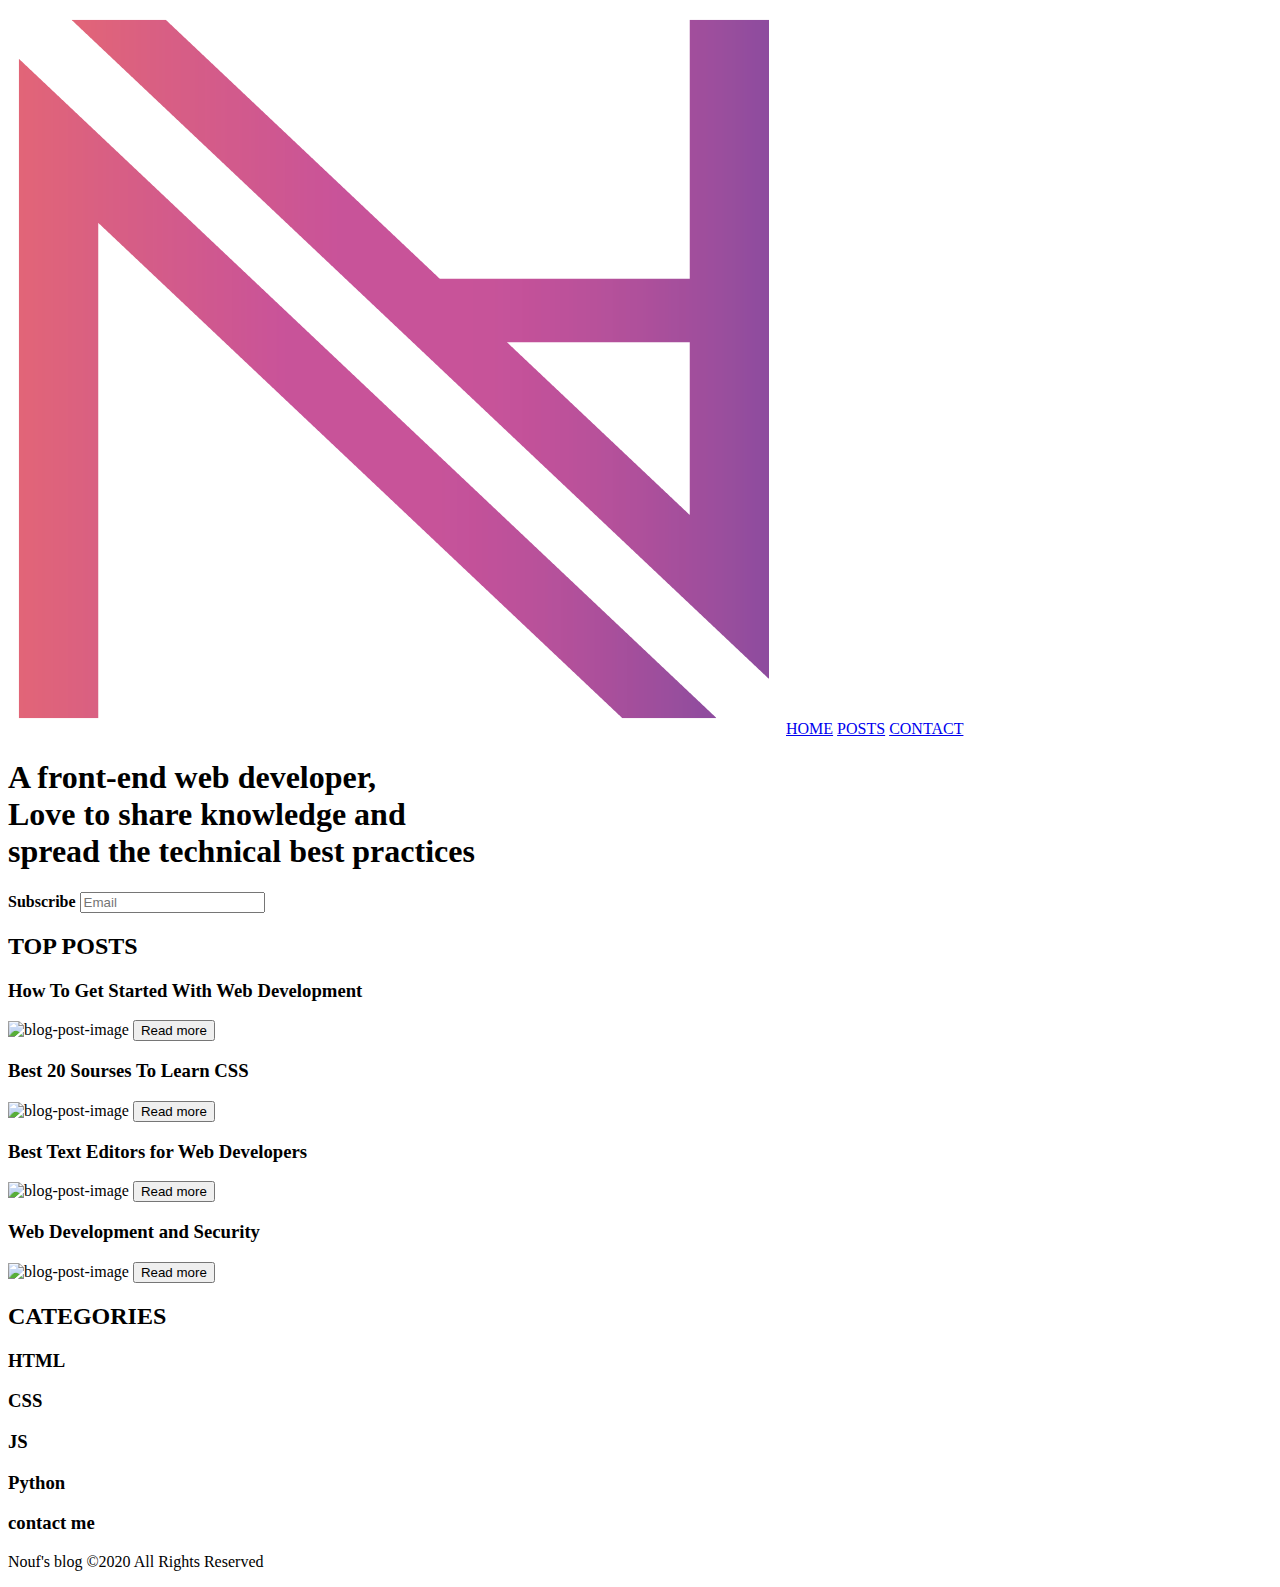
==== index.html @ 190d4fa6 "First commit" ====
<!DOCTYPE html>
<html lang="en">

<head>
    <meta charset="UTF-8">
    <meta name="viewport" content="width=device-width, initial-scale=1.0">
    <title>Nouf's Blog</title>
    <link rel="icon" href="/images/logo.png">
    <!-- CSS files -->
    <link rel="stylesheet" href="css/blog-style.css">
    <!-- google fonts -->
    <link rel="preconnect" href="https://fonts.gstatic.com">
    <link href="https://fonts.googleapis.com/css2?family=Open+Sans:ital,wght@0,400;1,300&display=swap" rel="stylesheet">
    <!-- font awesome -->
    <link rel="stylesheet" href="https://cdnjs.cloudflare.com/ajax/libs/font-awesome/5.15.1/css/all.min.css"
        integrity="sha512-+4zCK9k+qNFUR5X+cKL9EIR+ZOhtIloNl9GIKS57V1MyNsYpYcUrUeQc9vNfzsWfV28IaLL3i96P9sdNyeRssA=="
        crossorigin="anonymous" />
</head>

<body>
    <section class="blog-grid-container">
        <!-- navigation bar -->
        <nav class="blog-nav">
            <img src="images/logo.png" alt="blog-logo">
            <a href="#">HOME</a>
            <a href="#blog-content">POSTS</a>
            <a href="#footer">CONTACT</a>
        </nav>
        <!-- header -->
        <header class="blog-header">
            <section class="blog-header__content">
                <h1>A front-end web developer, <br> Love to share knowledge and <br> spread the technical best practices
                </h1>
            </section>
            <section class="blog-header__subscribe">
                <b>
                    Subscribe
                </b>
                <input type="email" name="email" id="subscribe-email" placeholder="Email">
            </section>
        </header>
        <!-- content -->
        <section class="blog-content-row">
            <h2 class="blog-content__title">TOP POSTS</h2>
            <main class="blog-content" id="blog-content">
                <section class="blog-content__card">
                    <h3 class="blog-card__title">How To Get Started With Web Development
                    </h3>
                    <img src="https://www.vapulus.com/ar/wp-content/uploads/2019/01/%D9%85%D8%B7%D9%88%D8%B1-%D8%A7%D9%84%D9%88%D9%8A%D8%A8.jpg"
                        alt="blog-post-image">
                    <button class="blog-content__btn" onclick="location.href ='blog-post1.html';">Read more</button>
                </section>
                <section class="blog-content__card">
                    <h3 class="blog-card__title">Best 20 Sourses To Learn CSS</h3>
                    <img src="https://cdn.mos.cms.futurecdn.net/mexHbiWUEpMnLt4Ji8b2TR-1200-80.jpg"
                        alt="blog-post-image">
                    <button class="blog-content__btn" onclick="location.href ='blog-post1.html';">Read more</button>
                </section>
                <section class="blog-content__card">
                    <h3 class="blog-card__title">Best Text Editors for Web Developers</h3>
                    <img src="https://kinsta.com/wp-content/uploads/2019/01/best-text-editors.png"
                        alt="blog-post-image">
                    <button class="blog-content__btn" onclick="location.href ='blog-post1.html';">Read more</button>
                </section>
                <section class="blog-content__card">
                    <h3 class="blog-card__title">Web Development and Security</h3>
                    <img src="https://gbksoft.com/blog/wp-content/uploads/2018/01/2-984x555.jpg" alt="blog-post-image">
                    <button class="blog-content__btn" onclick="location.href ='blog-post1.html';">Read more</button>
                </section>
            </main>
        </section>
        <!-- categories -->
        <section class="blog-categories-row">
            <h2 class="blog-categories__title">CATEGORIES</h2>
            <section class="blog-categories">
                <section class="blog-categories-section">
                    <h3>HTML</h3>
                    <section class="categories-section-logo">
                        <i class="fas fa-code"></i>
                    </section>
                </section>
                <section class="blog-categories-section">
                    <h3>CSS</h3>
                    <section class="categories-section-logo">
                        <i class="fab fa-css3"></i>
                    </section>
                </section>
                <section class="blog-categories-section">
                    <h3>JS</h3>
                    <section class="categories-section-logo">
                        <i class="fab fa-node-js"></i>
                    </section>
                </section>
                <section class="blog-categories-section">
                    <h3>Python</h3>
                    <section class="categories-section-logo">
                        <i class="fab fa-python"></i>
                    </section>
                </section>
            </section>
        </section>

        <!-- footer -->
        <footer class="blog-footer" id="footer">
            <h3>contact me</h3>
            <i class="fab fa-twitter"></i>
            <i class="fab fa-instagram"></i>
            <i class="fas fa-envelope"></i>
            <p>Nouf's blog ©2020 All Rights Reserved</p>
        </footer>
    </section>
</body>

</html>
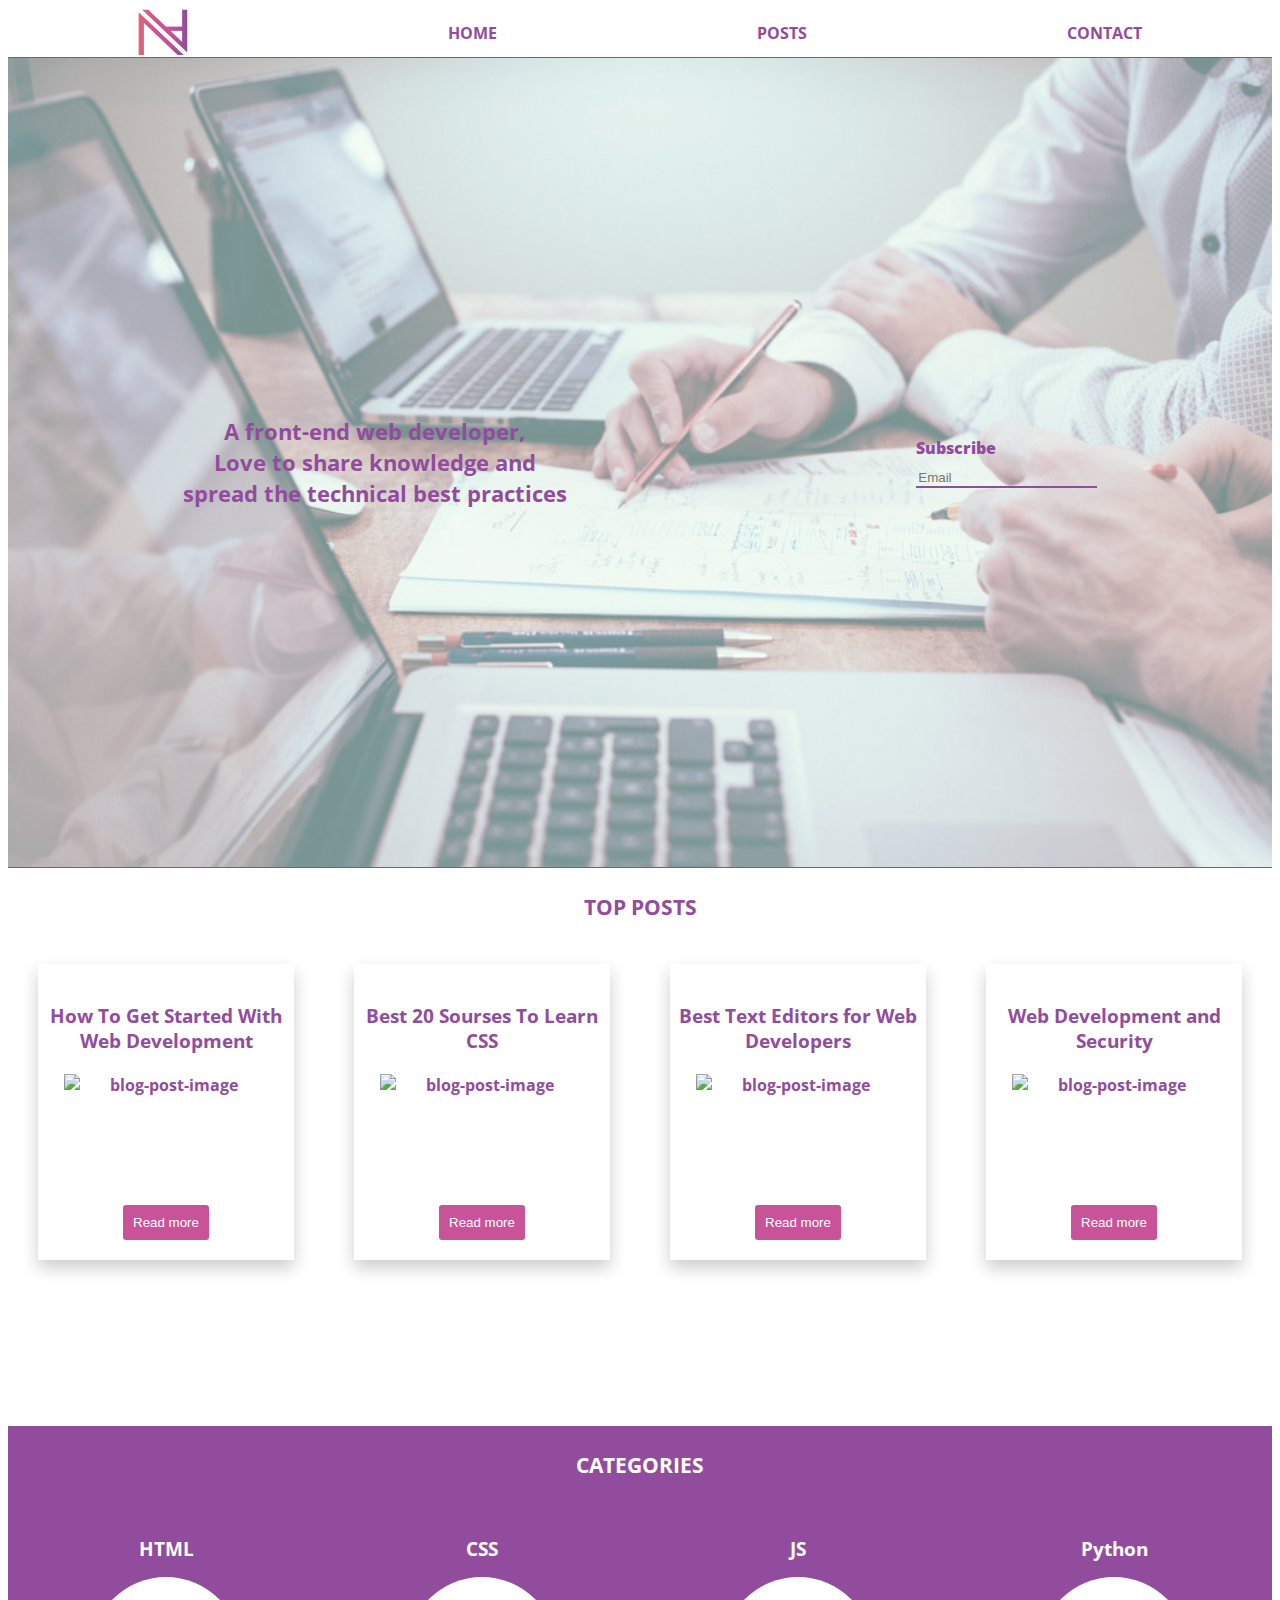
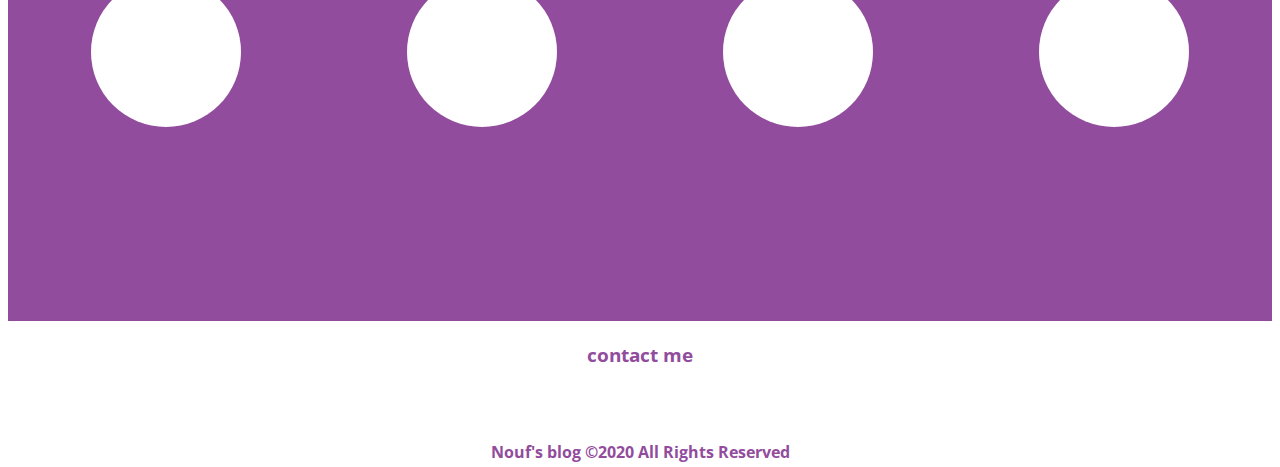
==== commit 937dd7af: "second commit" ====
--- a/index.html
+++ b/index.html
@@ -5,9 +5,9 @@
     <meta charset="UTF-8">
     <meta name="viewport" content="width=device-width, initial-scale=1.0">
     <title>Nouf's Blog</title>
-    <link rel="icon" href="/images/logo.png">
+    <link rel="icon" href="images/logo.png">
     <!-- CSS files -->
-    <link rel="stylesheet" href="css/blog-style.css">
+    <link rel="stylesheet" href="blog-style.css">
     <!-- google fonts -->
     <link rel="preconnect" href="https://fonts.gstatic.com">
     <link href="https://fonts.googleapis.com/css2?family=Open+Sans:ital,wght@0,400;1,300&display=swap" rel="stylesheet">
--- a/blog-style.css
+++ b/blog-style.css
@@ -0,0 +1,556 @@
+@import 'css/base.css';
+@import 'css/reset.css';
+@import 'css/normalize.css';
+
+
+body{
+    font-family: 'Open Sans', sans-serif;
+}
+/* grid-container */
+.blog-grid-container{
+    display: grid;
+    grid-template-rows: 50px 60vh 1fr 200px 100px;
+    grid-template-columns: 1fr;
+    grid-template-areas:
+    "nav"
+    "header"
+    "content"
+    "categories"
+    "footer";
+    justify-content: center;
+    
+}
+/* blog-nav */
+.blog-nav{
+    grid-area: nav;
+    border-bottom: 1px #924c9d solid;
+    display: flex;
+    flex-flow: row wrap;
+    justify-content: space-around;
+    align-items: center;
+    font-weight: bold;
+    color: #924c9d;
+}
+
+.blog-nav a:link{
+    color: #924c9d;
+}
+.blog-nav a{
+    text-decoration: none;
+}
+.blog-nav img{
+    width: 50px;
+}
+/* blog-header */
+.blog-header{
+    grid-area: header;
+    border-bottom: 1px #924c9d solid;
+    background-image: url(images/header-background.png);
+    background-size: cover;
+    color: #924c9d;
+    display: flex;
+    flex-flow: row wrap ;
+    justify-content: space-around;
+    align-items: center;
+    font-weight: 500;
+
+}
+.blog-header__content {
+    font-size: 0.7em;
+    text-align: center;
+}
+.blog-header__subscribe{
+    color:#924c9d;
+    font-size: 1em;
+    display: block;
+}
+.blog-header__subscribe #subscribe-email{
+border: thin;
+border-bottom: 2px #924c9d solid;
+margin-top: 10px;
+display: block;
+background-color: transparent;
+}
+
+/* blog-content */
+.blog-card-row{
+    grid-area: content;
+    
+}
+.blog-content__title{
+    text-align: center;
+    font-size: 0.9em;
+    font-weight: bold;
+    color:#924c9d;
+    margin-top: 2%;
+}
+#blog-content{
+    display: flex;
+    flex-flow: row wrap;
+    justify-content: space-around;
+    align-items: baseline; 
+      
+}
+
+.blog-content__card{
+    width: 40vw;
+    height: 40vw;
+    box-shadow: 0 8px 16px 0 rgba(0,0,0,0.2);
+    text-align: center;  
+    margin-top: 2%;
+    margin-bottom: 2%;
+    display: flex;
+    flex-flow: column nowrap;
+    justify-content: space-around;
+    align-items: center; 
+    padding-top: 20px;
+    padding-bottom: 20px;
+    color: #924c9d;
+    font-weight: 500;
+    font-size: 0.3em;
+
+}
+
+.blog-content__card img{
+    width: 80%;
+    height: 50%;
+    object-fit: cover;
+    display:block;
+    margin:auto;
+}
+.blog-content__btn{
+background-color: #c85399;
+  border: none;
+  color: white;
+  padding:2.5px;
+  border-radius: 3px;
+}
+
+/* blog-categories */
+.blog-categories-row{
+    background-color: #924c9d;
+    grid-area: categories; 
+}
+.blog-categories__title{
+    text-align: center;
+    font-size: 1.3rem;
+    font-weight: bold;
+    color:white;
+    margin-top: 2%;
+    margin-bottom: 3%;
+
+}
+.blog-categories{
+    display: flex;
+    flex-flow: row nowrap;
+    justify-content: space-around;
+    align-items: center; 
+    text-align: center;  
+}
+.blog-categories h3{
+    color: #fff;
+    font-weight: 700;
+    margin-bottom: 16px;
+    }
+.categories-section-logo{
+    background-color: #fff;
+    width: 65px;
+    height: 65px;
+    border-radius: 80px;
+
+}
+
+.blog-categories-section i{
+    font-size: 3em;
+    text-align: center;
+    margin: auto;
+    text-align: center;
+    vertical-align: middle;
+    line-height: 65px; 
+    color: #924c9d;   
+    cursor: pointer;
+}
+.categories-section-logo:hover{
+    background-color: #c85399;
+}
+/* blog-footer */
+.blog-footer{
+    grid-area: footer;
+    text-align: center;
+    flex-flow: column nowrap;
+    justify-content: space-around;
+    align-items: center; 
+    text-align: center; 
+    color: #924c9d; 
+    line-height: 30px; 
+    font-weight: 700;
+
+
+}
+.blog-footer i{
+margin-right: 16px;
+font-size: 1.5rem;
+cursor: pointer;
+
+}
+
+  /* Medium Screens */
+  @media (min-width: 600px) and (max-width:900px) {
+/* grid-container */
+.blog-grid-container{
+    display: grid;
+    grid-template-rows: 50px 90vh 62vh 55vh 100px;
+    grid-template-columns: 1fr;
+    grid-template-areas:
+    "nav"
+    "header"
+    "content"
+    "categories"
+    "footer";
+    justify-content: center;
+    
+}
+/* blog-nav */
+.blog-nav{
+    grid-area: nav;
+    border-bottom: 1px #924c9d solid;
+    display: flex;
+    flex-flow: row nowrap;
+    justify-content: space-around;
+    align-items: center;
+    font-weight: bold;
+    color: #924c9d;
+}
+.blog-nav img{
+    width: 50px;
+}
+.blog-nav a:link{
+    color: #924c9d;
+}
+.blog-nav a{
+    text-decoration: none;
+}
+/* blog-header */
+.blog-header{
+    grid-area: header;
+    border-bottom: 1px #924c9d solid;
+    background-image: url(images/header-background.png);
+    background-size: cover;
+    color: #924c9d;
+    display: flex;
+    flex-flow: row nowrap;
+    justify-content: space-around;
+    align-items: center;
+    font-weight: 600;
+}
+.blog-header__subscribe{
+    color:#924c9d;
+    font-size: 1em;
+    display: block;
+}
+.blog-header__subscribe #subscribe-email{
+border: thin;
+border-bottom: 2px #924c9d solid;
+margin-top: 10px;
+display: block;
+background-color: transparent;
+}
+
+/* blog-content */
+.blog-card-row{
+    grid-area: content;
+}
+.blog-content__title{
+    text-align: center;
+    font-size: 1.3rem;
+    font-weight: bold;
+    color:#924c9d;
+    margin-top: 2%;
+}
+#blog-content{
+    display: flex;
+    flex-flow: row nowrap;
+    justify-content: space-around;
+    align-items: baseline;   
+}
+
+.blog-content__card{
+    width: 20vw;
+    height: 20vw;
+    box-shadow: 0 8px 16px 0 rgba(0,0,0,0.2);
+    text-align: center;  
+    margin-top: 2%;
+    margin-bottom: 2%;
+    display: flex;
+    flex-flow: column nowrap;
+    justify-content: space-around;
+    align-items: center; 
+    padding-top: 20px;
+    padding-bottom: 20px;
+    color: #924c9d;
+    font-weight: 700;
+    
+}
+
+.blog-content__card img{
+    width: 80%;
+    height: 50%;
+    object-fit: cover;
+    display:block;
+    margin:auto;
+}
+.blog-content__btn{
+background-color: #c85399;
+  border: none;
+  color: white;
+  padding:7px;
+  border-radius: 3px;
+}
+
+/* blog-categories */
+.blog-categories-row{
+    background-color: #924c9d;
+    grid-area: categories;
+}
+.blog-categories__title{
+    text-align: center;
+    font-size: 1.3rem;
+    font-weight: bold;
+    color:white;
+    margin-top: 2%;
+}
+.blog-categories{
+    display: flex;
+    flex-flow: row nowrap;
+    justify-content: space-around;
+    align-items: center; 
+    text-align: center;  
+}
+.blog-categories h3{
+color: #fff;
+font-weight: 700;
+margin-bottom: 16px;
+}
+.categories-section-logo{
+    background-color: #fff;
+    width: 150px;
+    height: 150px;
+    border-radius: 80px;
+
+}
+
+.blog-categories-section i{
+    font-size: 6em;
+    text-align: center;
+    margin: auto;
+    text-align: center;
+    vertical-align: middle;
+    line-height: 150px; 
+    color: #924c9d;   
+    cursor: pointer;
+}
+.categories-section-logo:hover{
+    background-color: #c85399;
+}
+/* blog-footer */
+.blog-footer{
+    grid-area: footer;
+    text-align: center;
+    flex-flow: column nowrap;
+    justify-content: space-around;
+    align-items: center; 
+    text-align: center; 
+    color: #924c9d; 
+    line-height: 30px; 
+    font-weight: 700;
+
+
+}
+.blog-footer i{
+margin-right: 16px;
+font-size: 1.5rem;
+cursor: pointer;
+
+}
+  }
+  /* Large Screens */
+  @media (min-width:901px) {
+/* grid-container */
+.blog-grid-container{
+    display: grid;
+    grid-template-rows: 50px 90vh 62vh 55vh 100px;
+    grid-template-columns: 1fr;
+    grid-template-areas:
+    "nav"
+    "header"
+    "content"
+    "categories"
+    "footer";
+    justify-content: center;
+    
+}
+/* blog-nav */
+.blog-nav{
+    grid-area: nav;
+    border-bottom: 1px #924c9d solid;
+    display: flex;
+    flex-flow: row nowrap;
+    justify-content: space-around;
+    align-items: center;
+    font-weight: bold;
+    color: #924c9d;
+}
+.blog-nav img{
+    width: 50px;
+}
+.blog-nav a:link{
+    color: #924c9d;
+}
+.blog-nav a{
+    text-decoration: none;
+}
+/* blog-header */
+.blog-header{
+    grid-area: header;
+    border-bottom: 1px #924c9d solid;
+    background-image: url(images/header-background.png);
+    background-size: cover;
+    color: #924c9d;
+    display: flex;
+    flex-flow: row nowrap;
+    justify-content: space-around;
+    align-items: center;
+    font-weight: 600;
+}
+.blog-header__subscribe{
+    color:#924c9d;
+    font-size: 1em;
+    display: block;
+}
+.blog-header__subscribe #subscribe-email{
+border: thin;
+border-bottom: 2px #924c9d solid;
+margin-top: 10px;
+display: block;
+background-color: transparent;
+}
+
+/* blog-content */
+.blog-card-row{
+    grid-area: content;
+}
+.blog-content__title{
+    text-align: center;
+    font-size: 1.3rem;
+    font-weight: bold;
+    color:#924c9d;
+    margin-top: 2%;
+}
+#blog-content{
+    display: flex;
+    flex-flow: row nowrap;
+    justify-content: space-around;
+    align-items: baseline;  
+     
+}
+
+.blog-content__card{
+    width: 20vw;
+    height: 20vw;
+    box-shadow: 0 8px 16px 0 rgba(0,0,0,0.2);
+    text-align: center;  
+    margin-top: 2%;
+    margin-bottom: 2%;
+    display: flex;
+    flex-flow: column nowrap;
+    justify-content: space-around;
+    align-items: center; 
+    padding-top: 20px;
+    padding-bottom: 20px;
+    color: #924c9d;
+    font-weight: 700;
+    font-size: 1em;
+
+}
+
+.blog-content__card img{
+    width: 80%;
+    height: 50%;
+    object-fit: cover;
+    display:block;
+    margin:auto;
+}
+.blog-content__btn{
+background-color: #c85399;
+  border: none;
+  color: white;
+  padding:10px;
+  border-radius: 3px;
+}
+
+/* blog-categories */
+.blog-categories-row{
+    background-color: #924c9d;
+    grid-area: categories;
+}
+.blog-categories__title{
+    text-align: center;
+    font-size: 1.3rem;
+    font-weight: bold;
+    color:white;
+    margin-top: 2%;
+}
+.blog-categories{
+    display: flex;
+    flex-flow: row nowrap;
+    justify-content: space-around;
+    align-items: center; 
+    text-align: center;  
+}
+.blog-categories h3{
+color: #fff;
+font-weight: 700;
+margin-bottom: 16px;
+}
+.categories-section-logo{
+    background-color: #fff;
+    width: 150px;
+    height: 150px;
+    border-radius: 80px;
+
+}
+
+.blog-categories-section i{
+    font-size: 6em;
+    text-align: center;
+    margin: auto;
+    text-align: center;
+    vertical-align: middle;
+    line-height: 150px; 
+    color: #924c9d;   
+    cursor: pointer;
+}
+.categories-section-logo:hover{
+    background-color: #c85399;
+}
+/* blog-footer */
+.blog-footer{
+    grid-area: footer;
+    text-align: center;
+    flex-flow: column nowrap;
+    justify-content: space-around;
+    align-items: center; 
+    text-align: center; 
+    color: #924c9d; 
+    line-height: 30px; 
+    font-weight: 700;
+
+
+}
+.blog-footer i{
+margin-right: 16px;
+font-size: 1.5rem;
+cursor: pointer;
+}
+
+  }